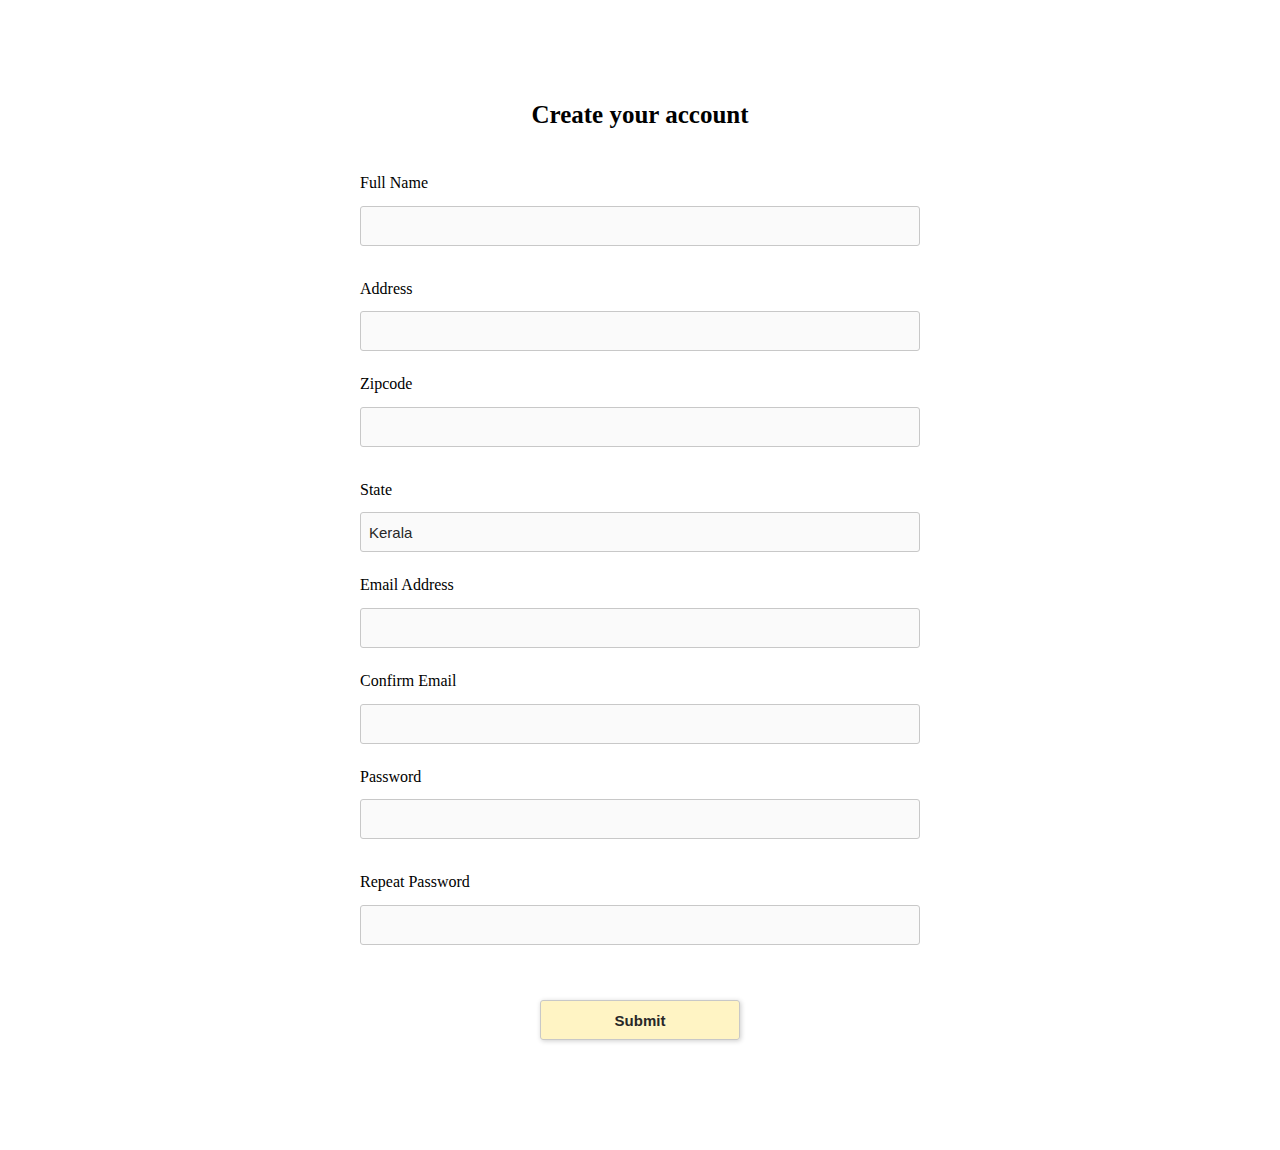
==== Js validation/Inline/index.html @ 5b1e6bab "initial commit" ====
<!DOCTYPE html>
<html lang="en">
  <head>
    <meta charset="utf-8" />
    <title>Form Validation</title>

    <meta
      name="viewport"
      content="width=device-width, initial-scale=1, shrink-to-fit=no"
    />

    <link rel="stylesheet" href="css/style.css" />
    <link rel="stylesheet" href="css/formhack.css" />
  </head>
  <body>
    <div class="container">
      <form class="registration" id="registration" onsubmit="success()">
        <h1>Create your account</h1>

        <label for="username">
          <span>Full Name</span>

          <input type="text" id="username" minlength="3" required />

          <ul class="input-requirements">
            <li>At least 3 characters long</li>
            <li>
              Must only contain letters and numbers (no special characters)
            </li>
          </ul>
        </label>

        <label for="address">
          <span>Address</span>
          <input type="text" id="address" required />
        </label>

        <label for="zipcode">
          <span>Zipcode</span>

          <input type="text" pattern="[0-9]*" id="zipcode" required />
          <ul class="input-requirements">
            <li>Must only contain numbers (no special characters)</li>
          </ul>
        </label>
        <label for="state">
          <span>State</span>

          <select id="state" name="" required>
            <option value="Kerala">Kerala</option>
            <option value="Tamil Nadu">Tamil Nadu</option>
            <option value="Delhi">Delhi</option>
            <option value="Karnataka">Karnataka</option>
          </select>
        </label>

        <label for="email">
          <span>Email Address</span>
          <input type="email" id="email" required />
        </label>
        <label for="email_repeat">
          <span>Confirm Email</span>
          <input type="email" id="email_repeat" required />
        </label>

        <label for="password">
          <span>Password</span>

          <input
            type="password"
            id="password"
            maxlength="100"
            minlength="8"
            required
          />

          <ul class="input-requirements">
            <li>At least 8 characters long (and less than 100 characters)</li>
            <li>Contains at least 1 number</li>
            <li>Contains at least 1 lowercase letter</li>
            <li>Contains at least 1 uppercase letter</li>
            <li>Contains a special character (e.g. @ !)</li>
          </ul>
        </label>

        <label for="password_repeat">
          <span>Repeat Password</span>
          <input
            type="password"
            id="password_repeat"
            maxlength="100"
            minlength="8"
            required
          />
        </label>

        <br />

        <input type="submit" value="Submit" />
      </form>
    </div>

    <script src="script.js"></script>
    <script>
      function success() {
        alert("Account created successfully");
      }
    </script>
  </body>
</html>
---- Js validation/Inline/css/style.css ----
html {
    font-size: 62.5%;
}

body {
    font-size: 1.6rem;
    line-height: 1.6;
    font-family: 'Source Sans Pro';

}

h1 {
    font-size: 2.5rem;
    padding: 15px 20px;
    margin-bottom: 20px;
    text-align: center;
}

a {
    text-decoration: underline;
    color: inherit; 
}
    
.container {
	margin: 80px auto;
	width: 90%;
	max-width: 800px;
}

.registration {
	background-color: #fff;
	max-width: 600px;
	margin: 0 auto;
	padding-bottom: 20px;
}


.input-requirements {
  font-size: 1.3rem;
  font-style: italic;
  text-align: left;
  list-style: disc;
  list-style-position: inside;
  max-width: 400px;
  margin: 10px auto;
  color: rgb(150,150,150);
}


.input-requirements li.invalid {
	color: #e74c3c;
}
.input-requirements li.valid {
	color: #2ecc71;
}

.input-requirements li.valid:after {
	display: inline-block;
	padding-left: 10px;
	content: "\2713";
}
---- Js validation/Inline/css/formhack.css ----
/* FormHack v1.2.0 (formhack.io) */

/* Config ----------------------------- */
:root {

  /* Font */
  --fh-font-family: 'Source Sans Pro', sans-serif;
  --fh-font-size: 15px;
  --fh-font-color: rgb(40, 40, 40);

  /* Borders */
  --fh-border-radius: 3px;
  --fh-border-width: 1px;
  --fh-border-style: solid;
  --fh-border-color: rgb(200, 200, 200);

  /* Inputs, Textareas, Select, Option */
  --fh-input-height: 40px;
  --fh-input-width: 100%;
  --fh-input-max-width: 600px;
  --fh-input-bg-color: rgb(250,250,250);
  --fh-focus-bg-color: var(--fh-input-bg-color);
  --fh-focus-border-color: #000;
  --fh-focus-font-color: var(--fh-font-color);

  /* Select Vendor Styling */
  --fh-select-vendor-styling: none; /* comment this out to maintain vendor styling */


  /* Buttons & Input Submits */
  --fh-button-height: 40px;
  --fh-button-width: 100%;
  --fh-button-max-width: 200px;
  --fh-button-font-color: var(--fh-font-color);
  --fh-button-bg-color: rgba(255, 219, 58,0.3);
  --fh-button-hover-bg-color: rgb(255, 219, 58);
  --fh-button-hover-font-color: var(--fh-font-color);

  /* Layout */
  --fh-layout-display: block;
  --fh-layout-margin: 10px auto; /* change to "10px auto" to center */
  --fh-layout-text-align: ;
}



/* Global Reset Styles ------------------ */



input,
textarea,
select,
option,
optgroup,
button,
legend,
fieldset {
  box-sizing: border-box;
  outline: none;

  font-family: var(--fh-font-family);
  font-size: var(--fh-font-size);
  color: var(--fh-font-color);
  vertical-align: top;

  display: var(--fh-layout-display);
  margin: var(--fh-layout-margin);
  
}


datalist {
  font-family: var(--fh-font-family);
  font-size: var(--fh-font-size);
}

label {
  display: block;
  margin: var(--fh-layout-margin);
  text-align: var(--fh-layout-text-align);
  margin-bottom: 20px;
  position: relative;
  padding: 0 20px;
}



/* Input & Textarea ------------------ */

/* Fields with standard width */
input[type="text"],
input[type="email"],
input[type="password"],
input[type="search"],
input[type="color"],
input[type="date"],
input[type="datetime-local"],
input[type="month"],
input[type="number"],
input[type="tel"],
input[type="time"],
input[type="url"],
input[type="week"],
input[list],
input[type="file"],
select,
textarea {
  width: var(--fh-input-width);
  max-width: var(--fh-input-max-width);
  padding: calc( var(--fh-input-height) / 5 );
  background-color: var(--fh-input-bg-color);

  border-radius: var(--fh-border-radius);
  border-width: var(--fh-border-width);
  border-style: var(--fh-border-style);
  border-color: var(--fh-border-color);
}

/* Fields with standard height */
input[type="text"],
input[type="email"],
input[type="password"],
input[type="search"],
input[type="color"],
input[type="date"],
input[type="datetime-local"],
input[type="month"],
input[type="number"],
input[type="tel"],
input[type="time"],
input[type="url"],
input[type="week"],
input[list] {
  height: var(--fh-input-height);
  -webkit-appearance: none;
}

/* Other */

textarea {
  -webkit-appearance: none;
  overflow: auto;
}

input[type="range"] {
  height: var(--fh-input-height);
  width: var(--fh-input-width);
  max-width: var(--fh-input-max-width);
}

input[type="file"] {
  min-height: var(--fh-input-height);
}

input[type="search"] {
  height: var(--fh-input-height);
  -webkit-appearance: none;
}
input[type="search"]::-webkit-search-cancel-button,
input[type="search"]::-webkit-search-decoration {
  -webkit-appearance: none;
}

input[type="checkbox"],
input[type="radio"] {
  display: inline-block;
  vertical-align: middle;
}
/* For checkbox and radio to be centered, need to wrap the input and label in a span -
/* .checkbox-container {
/*  display: block;
/*  text-align: center;
/* }
/* Select ------------------ */

select {
  height: var(--fh-input-height);

  -webkit-appearance: var(--fh-select-vendor-styling, menulist);
  -moz-appearance: var(--fh-select-vendor-styling, menulist);
  -ms-appearance: var(--fh-select-vendor-styling, menulist);
  -o-appearance: var(--fh-select-vendor-styling, menulist);


}

select[multiple] {
  height: auto;
  min-height: var(--fh-input-height);
  padding: 0;
}

select[multiple] option {
  margin: 0;
  padding: calc( var(--fh-input-height) / 5 );
}

/* Fieldset ------------------ */

fieldset {
  padding: 0;
  border: 0;
}

legend {
  padding: 0;
  font-weight: inherit;
}

/* Buttons, Input Type Submit/Reset ------------------ */

button,
input[type="button"],
input[type="submit"],
input[type="reset"],
input[type="image"] {
  height: var(--fh-button-height);
  width: var(--fh-button-width);
  max-width: var(--fh-button-max-width);
  background-color: var(--fh-button-bg-color);
  padding: calc( var(--fh-input-height) / 5 );
  cursor: pointer;

  color: var(--fh-button-font-color);
  font-weight: 700;

  -webkit-appearance: none;
  -moz-appearance: none;

  border-radius: var(--fh-border-radius);
  border-width: var(--fh-border-width);
  border-style: var(--fh-border-style);
  border-color: var(--fh-border-color);



  box-shadow: 1px 1px 5px 0px rgba(0,0,0,0.2);
}

input[type="image"] {
  text-align: center;
  padding: calc( var(--fh-input-height) / 5 );
}

/* States ------------------ */

input[disabled],
textarea[disabled],
select[disabled],
option[disabled],
button[disabled] {
  cursor: not-allowed;
}

input:focus,
textarea:focus,
select:focus,
option:focus,
button:focus  {
  background-color: var(--fh-focus-bg-color);
  border-color: var(--fh-focus-border-color);
}

input[type="checkbox"]:focus,
input[type="radio"]:focus {
  outline: var(--fh-focus-border-color) solid 2px;
}

button:hover,
input[type="button"]:hover,
input[type="submit"]:hover,
input[type="reset"]:hover,
button:focus,
input[type="button"]:focus,
input[type="submit"]:focus,
input[type="reset"]:focus {
  background-color: var(--fh-button-hover-bg-color);
  color: var(--fh-button-hover-font-color);
}




/* Custom ------------------ */


input:not([type="submit"]):valid {
  border-color: #2ecc71;
}


/* Hide and show related .input-requirements when interacting with input */

input:not([type="submit"]) + .input-requirements {
  overflow: hidden;
  max-height: 0;
  transition: max-height 1s ease-out;  
}

input:not([type="submit"]):hover + .input-requirements,
input:not([type="submit"]):focus + .input-requirements,
input:not([type="submit"]):active + .input-requirements {
  max-height: 1000px; /* any large number (bigger then the .input-requirements list) */
  transition: max-height 1s ease-in;
}
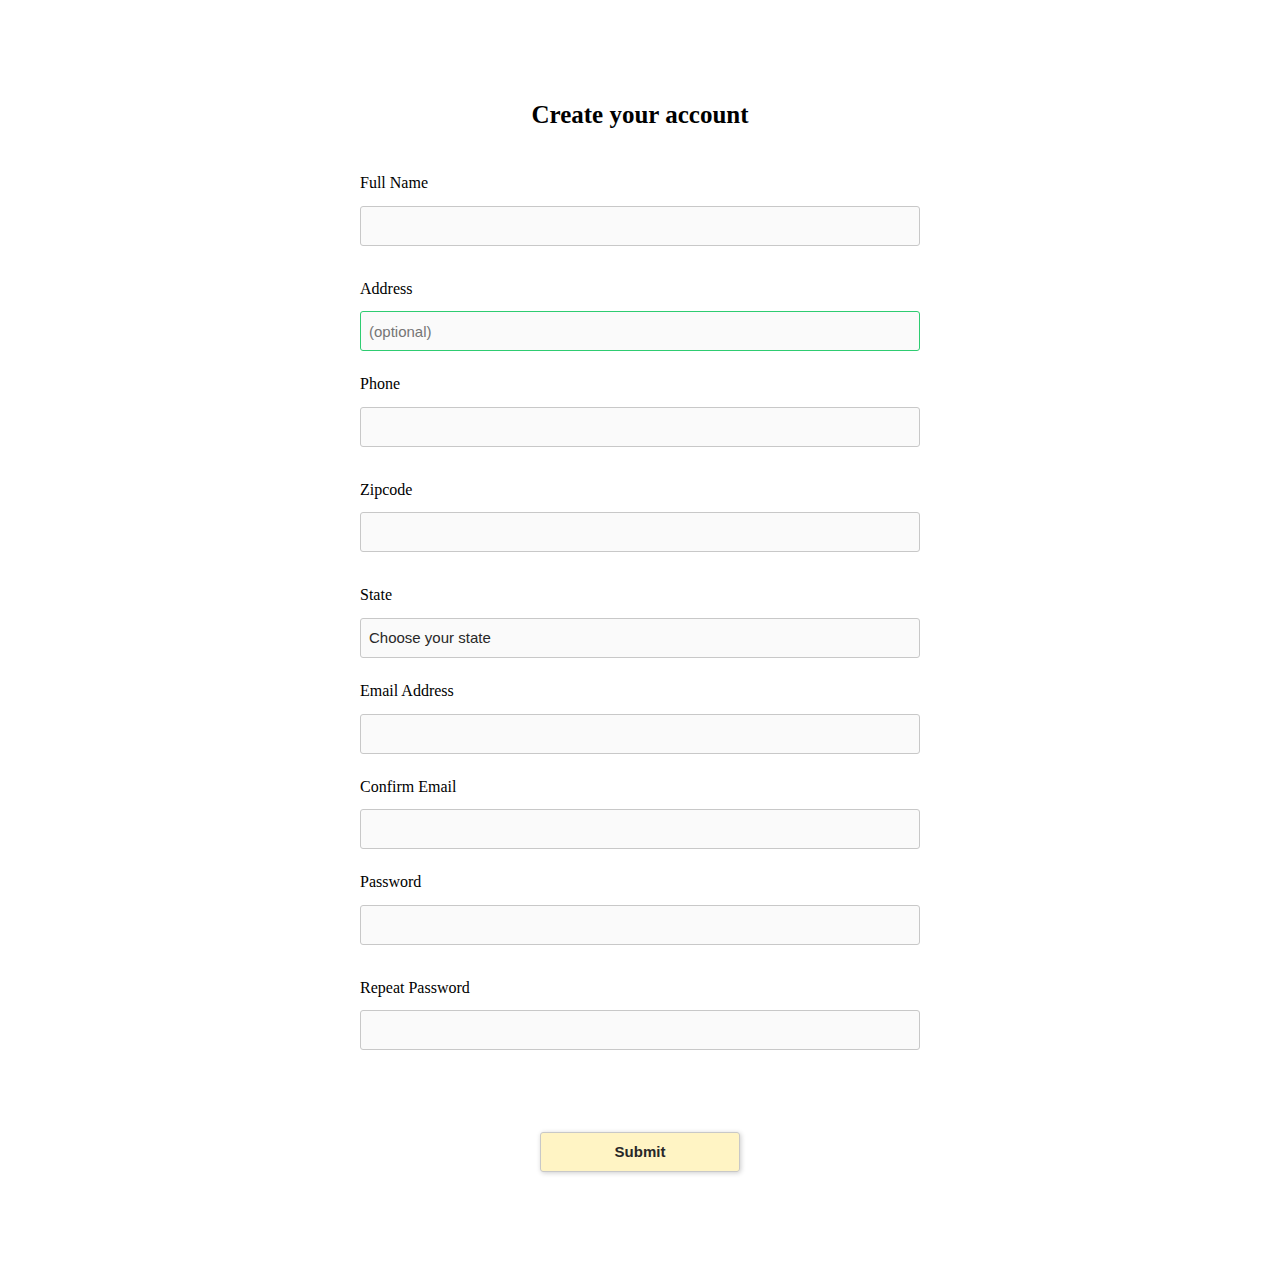
==== commit e975addb: "Populate dropdown" ====
--- a/Js validation/Inline/index.html
+++ b/Js validation/Inline/index.html
@@ -3,14 +3,14 @@
   <head>
     <meta charset="utf-8" />
     <title>Form Validation</title>
-
     <meta
       name="viewport"
       content="width=device-width, initial-scale=1, shrink-to-fit=no"
     />
 
     <link rel="stylesheet" href="css/style.css" />
-    <link rel="stylesheet" href="css/formhack.css" />
+    <link rel="stylesheet" href="css/layout.css" />
+    <script src="https://www.google.com/recaptcha/api.js" async defer></script>
   </head>
   <body>
     <div class="container">
@@ -24,15 +24,20 @@
 
           <ul class="input-requirements">
             <li>At least 3 characters long</li>
-            <li>
-              Must only contain letters and numbers (no special characters)
-            </li>
           </ul>
         </label>
 
         <label for="address">
           <span>Address</span>
-          <input type="text" id="address" required />
+          <input type="text" id="address" placeholder="(optional)" />
+        </label>
+
+        <label for="phone">
+          <span>Phone</span>
+          <input type="tel" id="phone" maxlength="10" minlength="10" required />
+          <ul class="input-requirements">
+            <li>Must only contain numbers (10 digits)</li>
+          </ul>
         </label>
 
         <label for="zipcode">
@@ -43,14 +48,14 @@
             <li>Must only contain numbers (no special characters)</li>
           </ul>
         </label>
+
         <label for="state">
           <span>State</span>
 
           <select id="state" name="" required>
-            <option value="Kerala">Kerala</option>
-            <option value="Tamil Nadu">Tamil Nadu</option>
-            <option value="Delhi">Delhi</option>
-            <option value="Karnataka">Karnataka</option>
+            <option value="none" selected disabled hidden>
+              Choose your state
+            </option>
           </select>
         </label>
 
@@ -93,18 +98,22 @@
             required
           />
         </label>
-
+        <div class="captcha">
+          <div
+            class="g-recaptcha"
+            data-sitekey="6LcwHKkaAAAAAF-QDX9tkW8atROY7gFzEKCr4l19"
+          ></div>
+        </div>
         <br />
 
         <input type="submit" value="Submit" />
       </form>
     </div>
-
-    <script src="script.js"></script>
-    <script>
-      function success() {
-        alert("Account created successfully");
-      }
-    </script>
   </body>
+  <script src="script.js"></script>
+  <script>
+    function success() {
+      alert("Account created successfully");
+    }
+  </script>
 </html>
--- a/Js validation/Inline/css/style.css
+++ b/Js validation/Inline/css/style.css
@@ -1,3 +1,4 @@
+
 html {
     font-size: 62.5%;
 }
@@ -59,8 +60,12 @@
 	padding-left: 10px;
 	content: "\2713";
 }
+.captcha{
+    text-align: center;
+}
+.g-recaptcha{
+    display: inline-block;
+}
 
 
 
-
-
--- a/Js validation/Inline/css/layout.css
+++ b/Js validation/Inline/css/layout.css
@@ -0,0 +1,314 @@
+/* FormHack v1.2.0 (formhack.io) */
+
+/* Config ----------------------------- */
+:root {
+
+  /* Font */
+  --fh-font-family: 'Source Sans Pro', sans-serif;
+  --fh-font-size: 15px;
+  --fh-font-color: rgb(40, 40, 40);
+
+  /* Borders */
+  --fh-border-radius: 3px;
+  --fh-border-width: 1px;
+  --fh-border-style: solid;
+  --fh-border-color: rgb(200, 200, 200);
+
+  /* Inputs, Textareas, Select, Option */
+  --fh-input-height: 40px;
+  --fh-input-width: 100%;
+  --fh-input-max-width: 600px;
+  --fh-input-bg-color: rgb(250,250,250);
+  --fh-focus-bg-color: var(--fh-input-bg-color);
+  --fh-focus-border-color: #000;
+  --fh-focus-font-color: var(--fh-font-color);
+
+  /* Select Vendor Styling */
+  --fh-select-vendor-styling: none; /* comment this out to maintain vendor styling */
+
+
+  /* Buttons & Input Submits */
+  --fh-button-height: 40px;
+  --fh-button-width: 100%;
+  --fh-button-max-width: 200px;
+  --fh-button-font-color: var(--fh-font-color);
+  --fh-button-bg-color: rgba(255, 219, 58,0.3);
+  --fh-button-hover-bg-color: rgb(255, 219, 58);
+  --fh-button-hover-font-color: var(--fh-font-color);
+
+  /* Layout */
+  --fh-layout-display: block;
+  --fh-layout-margin: 10px auto; /* change to "10px auto" to center */
+  --fh-layout-text-align: ;
+}
+
+
+
+/* Global Reset Styles ------------------ */
+
+
+
+input,
+textarea,
+select,
+option,
+optgroup,
+button,
+legend,
+fieldset {
+  box-sizing: border-box;
+  outline: none;
+
+  font-family: var(--fh-font-family);
+  font-size: var(--fh-font-size);
+  color: var(--fh-font-color);
+  vertical-align: top;
+
+  display: var(--fh-layout-display);
+  margin: var(--fh-layout-margin);
+  
+}
+
+
+datalist {
+  font-family: var(--fh-font-family);
+  font-size: var(--fh-font-size);
+}
+
+label {
+  display: block;
+  margin: var(--fh-layout-margin);
+  text-align: var(--fh-layout-text-align);
+  margin-bottom: 20px;
+  position: relative;
+  padding: 0 20px;
+}
+
+
+
+/* Input & Textarea ------------------ */
+
+/* Fields with standard width */
+input[type="text"],
+input[type="email"],
+input[type="password"],
+input[type="search"],
+input[type="color"],
+input[type="date"],
+input[type="datetime-local"],
+input[type="month"],
+input[type="number"],
+input[type="tel"],
+input[type="time"],
+input[type="url"],
+input[type="week"],
+input[list],
+input[type="file"],
+select,
+textarea {
+  width: var(--fh-input-width);
+  max-width: var(--fh-input-max-width);
+  padding: calc( var(--fh-input-height) / 5 );
+  background-color: var(--fh-input-bg-color);
+
+  border-radius: var(--fh-border-radius);
+  border-width: var(--fh-border-width);
+  border-style: var(--fh-border-style);
+  border-color: var(--fh-border-color);
+}
+
+/* Fields with standard height */
+input[type="text"],
+input[type="email"],
+input[type="password"],
+input[type="search"],
+input[type="color"],
+input[type="date"],
+input[type="datetime-local"],
+input[type="month"],
+input[type="number"],
+input[type="tel"],
+input[type="time"],
+input[type="url"],
+input[type="week"],
+input[list] {
+  height: var(--fh-input-height);
+  -webkit-appearance: none;
+}
+
+/* Other */
+
+textarea {
+  -webkit-appearance: none;
+  overflow: auto;
+}
+
+input[type="range"] {
+  height: var(--fh-input-height);
+  width: var(--fh-input-width);
+  max-width: var(--fh-input-max-width);
+}
+
+input[type="file"] {
+  min-height: var(--fh-input-height);
+}
+
+input[type="search"] {
+  height: var(--fh-input-height);
+  -webkit-appearance: none;
+}
+input[type="search"]::-webkit-search-cancel-button,
+input[type="search"]::-webkit-search-decoration {
+  -webkit-appearance: none;
+}
+
+input[type="checkbox"],
+input[type="radio"] {
+  display: inline-block;
+  vertical-align: middle;
+}
+/* For checkbox and radio to be centered, need to wrap the input and label in a span -
+/* .checkbox-container {
+/*  display: block;
+/*  text-align: center;
+/* }
+/* Select ------------------ */
+
+select {
+  height: var(--fh-input-height);
+
+  -webkit-appearance: var(--fh-select-vendor-styling, menulist);
+  -moz-appearance: var(--fh-select-vendor-styling, menulist);
+  -ms-appearance: var(--fh-select-vendor-styling, menulist);
+  -o-appearance: var(--fh-select-vendor-styling, menulist);
+
+
+}
+
+select[multiple] {
+  height: auto;
+  min-height: var(--fh-input-height);
+  padding: 0;
+}
+
+select[multiple] option {
+  margin: 0;
+  padding: calc( var(--fh-input-height) / 5 );
+}
+
+/* Fieldset ------------------ */
+
+fieldset {
+  padding: 0;
+  border: 0;
+}
+
+legend {
+  padding: 0;
+  font-weight: inherit;
+}
+
+/* Buttons, Input Type Submit/Reset ------------------ */
+
+button,
+input[type="button"],
+input[type="submit"],
+input[type="reset"],
+input[type="image"] {
+  height: var(--fh-button-height);
+  width: var(--fh-button-width);
+  max-width: var(--fh-button-max-width);
+  background-color: var(--fh-button-bg-color);
+  padding: calc( var(--fh-input-height) / 5 );
+  cursor: pointer;
+
+  color: var(--fh-button-font-color);
+  font-weight: 700;
+
+  -webkit-appearance: none;
+  -moz-appearance: none;
+
+  border-radius: var(--fh-border-radius);
+  border-width: var(--fh-border-width);
+  border-style: var(--fh-border-style);
+  border-color: var(--fh-border-color);
+
+
+
+  box-shadow: 1px 1px 5px 0px rgba(0,0,0,0.2);
+}
+
+input[type="image"] {
+  text-align: center;
+  padding: calc( var(--fh-input-height) / 5 );
+}
+
+/* States ------------------ */
+
+input[disabled],
+textarea[disabled],
+select[disabled],
+option[disabled],
+button[disabled] {
+  cursor: not-allowed;
+}
+
+input:focus,
+textarea:focus,
+select:focus,
+option:focus,
+button:focus  {
+  background-color: var(--fh-focus-bg-color);
+  border-color: var(--fh-focus-border-color);
+}
+
+input[type="checkbox"]:focus,
+input[type="radio"]:focus {
+  outline: var(--fh-focus-border-color) solid 2px;
+}
+
+button:hover,
+input[type="button"]:hover,
+input[type="submit"]:hover,
+input[type="reset"]:hover,
+button:focus,
+input[type="button"]:focus,
+input[type="submit"]:focus,
+input[type="reset"]:focus {
+  background-color: var(--fh-button-hover-bg-color);
+  color: var(--fh-button-hover-font-color);
+}
+
+
+
+
+/* Custom ------------------ */
+
+
+input:not([type="submit"]):valid {
+  border-color: #2ecc71;
+}
+
+
+/* Hide and show related .input-requirements when interacting with input */
+
+input:not([type="submit"]) + .input-requirements {
+  overflow: hidden;
+  max-height: 0;
+  transition: max-height 1s ease-out;  
+}
+
+input:not([type="submit"]):hover + .input-requirements,
+input:not([type="submit"]):focus + .input-requirements,
+input:not([type="submit"]):active + .input-requirements {
+  max-height: 1000px; /* any large number (bigger then the .input-requirements list) */
+  transition: max-height 1s ease-in;
+}
+
+
+
+
+
+
+
+
